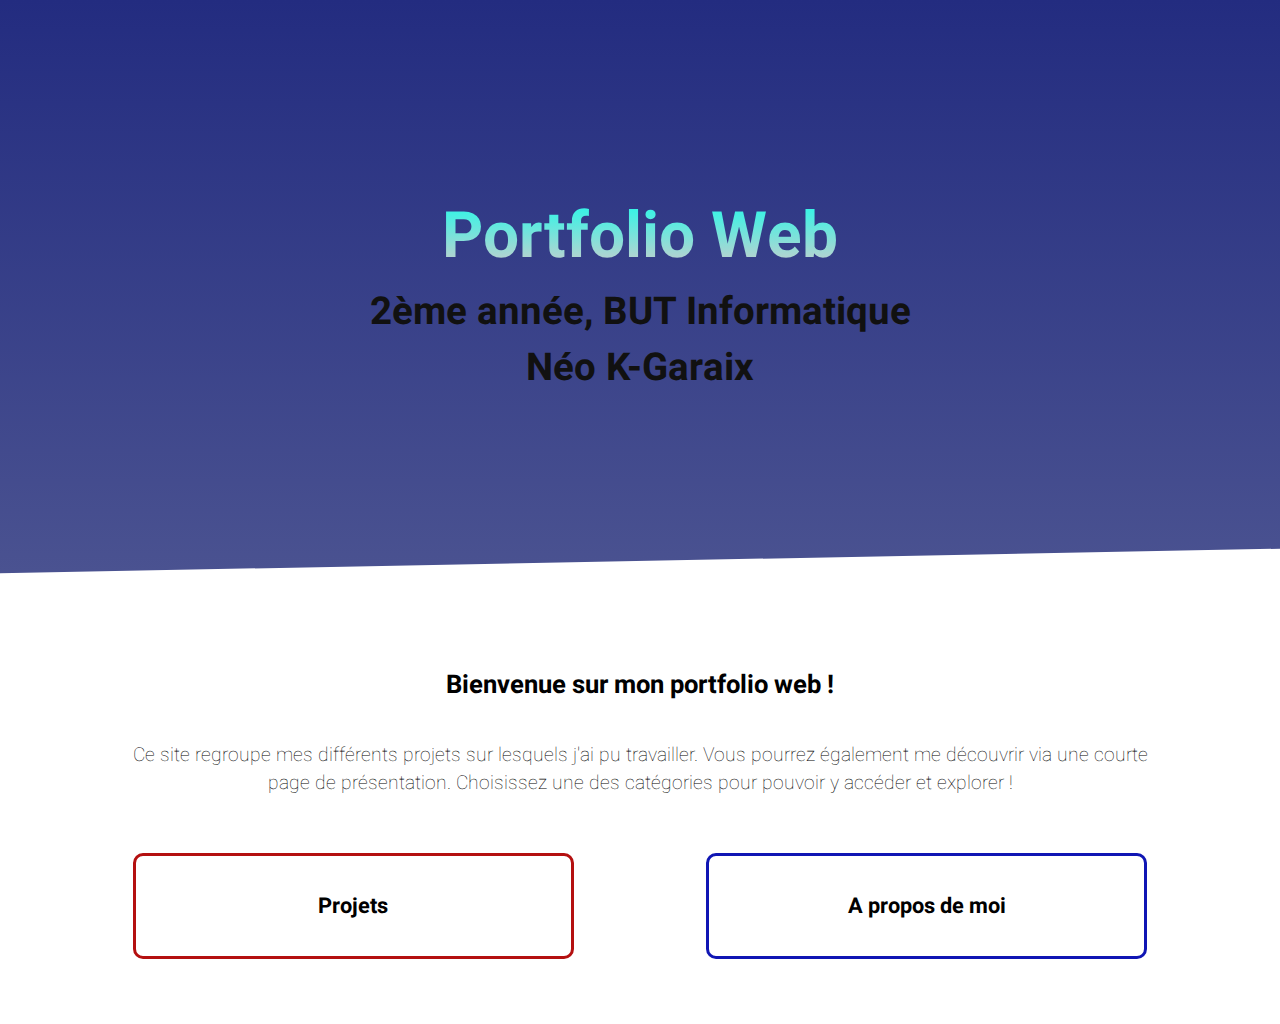
==== index.html @ 7adecb6c "ADD Old Portfolio" ====
<!DOCTYPE html>
<html lang="en">
<head>
    <meta charset="UTF-8">
    <title>Accueil Portfolio</title>
    <link rel="stylesheet" type="text/css" href="ressource/css/styles.css">
</head>
<body>
<section class="titre">
    <h1>
        Portfolio Web
    </h1>
    <h2 class="descTitre">
        2ème année, BUT Informatique
    </h2>
    <h2 class="descTitre">
        Néo K-Garaix
    </h2>
</section>
<section class="finTitre"></section>
<section class="menu">
    <h2 class="menuText">
        Bienvenue sur mon portfolio web !
    </h2>
    <h2 class="menuText">
        Ce site regroupe mes différents projets sur lesquels j'ai pu travailler. Vous pourrez également me découvrir via une courte page de présentation.
        Choisissez une des catégories pour pouvoir y accéder et explorer !
    </h2>
    <div class="listeEncart">
        <a class="encart" id="projet" href="projets.html">
            <h3>
                Projets
            </h3>
        </a>
        <a class="encart" id="propos" href="propos.html">
            <h3>
                A propos de moi
            </h3>
        </a>
    </div>
</section>
</body>
</html>
---- ressource/css/styles.css ----
@import url('https://fonts.googleapis.com/css2?family=Heebo:wght@400;500;800&display=swap');

html {
    overflow-x: hidden;
    background: #ffffff;
}

body {
    overflow-x: hidden;
    margin: 0;
}

* {
    font-family: 'Heebo', sans-serif;
}

/* header */


.header {
    height: 70px;
    background-color: #232c80;
    display: flex;
    justify-content: space-evenly;
    align-items: center;
}

.header a {
    cursor: pointer;
    font-weight: normal;
    color: #87fff2;
    display: flex;
    justify-content: center;
    align-items: center;
    border: solid 3px #87fff2;
    font-size: 18px;
    height: 44px;
    border-radius: 40px;
    box-shadow: 1px 1px 7px 4px rgba(0,0,0,0.2);
    transition: ease 0.3s;
}

.header a:hover {
    background-color: rgba(255, 255, 255, 0.06);
    transition: ease 0.3s;
}

.header a:active {
    background-color: rgba(255, 255, 255, 0.18);
}

.header a {
    text-decoration: none;
}

.headProjet {
    width: 130px;
}

.headPropos {
    width: 210px;
}

/* titre */

.titre {
    background: linear-gradient(#232c80, #4b5391);
    color: #111111;

    display: flex;
    flex-direction: column;
    justify-content: center;
    align-items: center;
    font-family: 'Heebo', sans-serif;
    height: 65vh;
}

.titre h1 {
    background: -webkit-linear-gradient(270deg, #0bffed, #c3cfce 80%);
    -webkit-background-clip: text;
    -webkit-text-fill-color: transparent;
    margin: 0;
    font-size: 5vw;
}

.descTitre {
    font-size: 3vw;
    margin: 0;
    text-align: center;
}

/* slash */

.finTitre {
    position: relative;
    height: 60px;
    bottom: 30px;
    background-color: #ffffff;
    transform: rotate(-1.1deg) scale(1.1, 0.8);
}

/* body */

.menu {
    background: white;
    position: relative;
    padding-bottom: 65px;
    display: flex;
    flex-direction: column;
    justify-content: space-around;
    align-items: center;
    font-family: 'Heebo', sans-serif;
    font-size: 100%;
    z-index: 1;
}

.menuText {
    font-size: 2vw;
    width: 80%;
    text-align: center;
}

.menuText:nth-child(2n) {
    font-size: 1.5vw;
    font-weight: lighter;
}

.encart {
    width: 34%;
    height: 100px;
    background: #ffffff;
    border-radius: 10px;

    display: flex;
    justify-content: center;
    align-items: center;
}

#projet {
    border: solid 3px #b41010;
    /*box-shadow: 3px 5px 0 #b41010;*/
}

#propos {
    border: solid 3px #1016b4;
    /*box-shadow: 3px 5px 0 #1016b4;*/
}

img {
    overflow-y: hidden;
    width: 100%;
    border-radius: 5px;
    transition: 0.3s;
}

.encart {
    position: relative;
    overflow: hidden;
    text-decoration: none;
}

.encart::before,
.encart::after {
    content: "";
    position: absolute;
    top: 0;
    width: 0;
    height: 100%;
    transition: width 0.5s ease;
}

#projet::before,
#projet::after{
    background-color: #ffc3c3; /* Couleur de remplissage */
}

#propos::before,
#propos::after {
    background-color: #b9d7ff; /* Couleur de remplissage */
}

.encart:hover::before {
    width: 100%;
}

.encart:hover::after {
    width: 0;
}

.encart h3 {
    font-size: 1.7vw;
    position: absolute;
    cursor: default;
    text-align: center;
}

.listeEncart {
    margin-top: 40px;
    display: flex;
    width: 100%;
    justify-content: space-evenly;
    align-items: center;
    font-family: 'Heebo', sans-serif;
    font-size: 100%;
}

.listeEncart a, .listeEncart a h3 {
    text-decoration: none;
    color: black;
}


@media only screen and (max-width: 1000px) {
    body {
    }

    .titre {
        height: 65vh;
        text-align: center;
    }

    .titre h1 {
        font-size: 13vw;
    }

    .descTitre {
        font-size: 5.5vw;
    }

    .listeEncart {
        flex-direction: column;
        justify-content: center;
        font-size: 90%;
    }

    .encart {
        width: 70%;
        height: 250px;
        border-radius: 30px;
        margin-bottom: 80px;
        font-size: 40px;
    }

    #projet {
        border : solid 7px #b41010;
    }

    #propos {
        border: solid 7px #1016b4;
    }

    .finTitre {
        bottom: 1px;
        transform: rotate(-3.5deg) scale(1.2, 2);
        z-index: 1;
    }

    .menuText {
        font-size: 4.8vw;
    }

    .menuText:nth-child(2n) {
        font-size: 4vw;
    }

    .encart h3 {
        font-size: 5vw;
    }

}
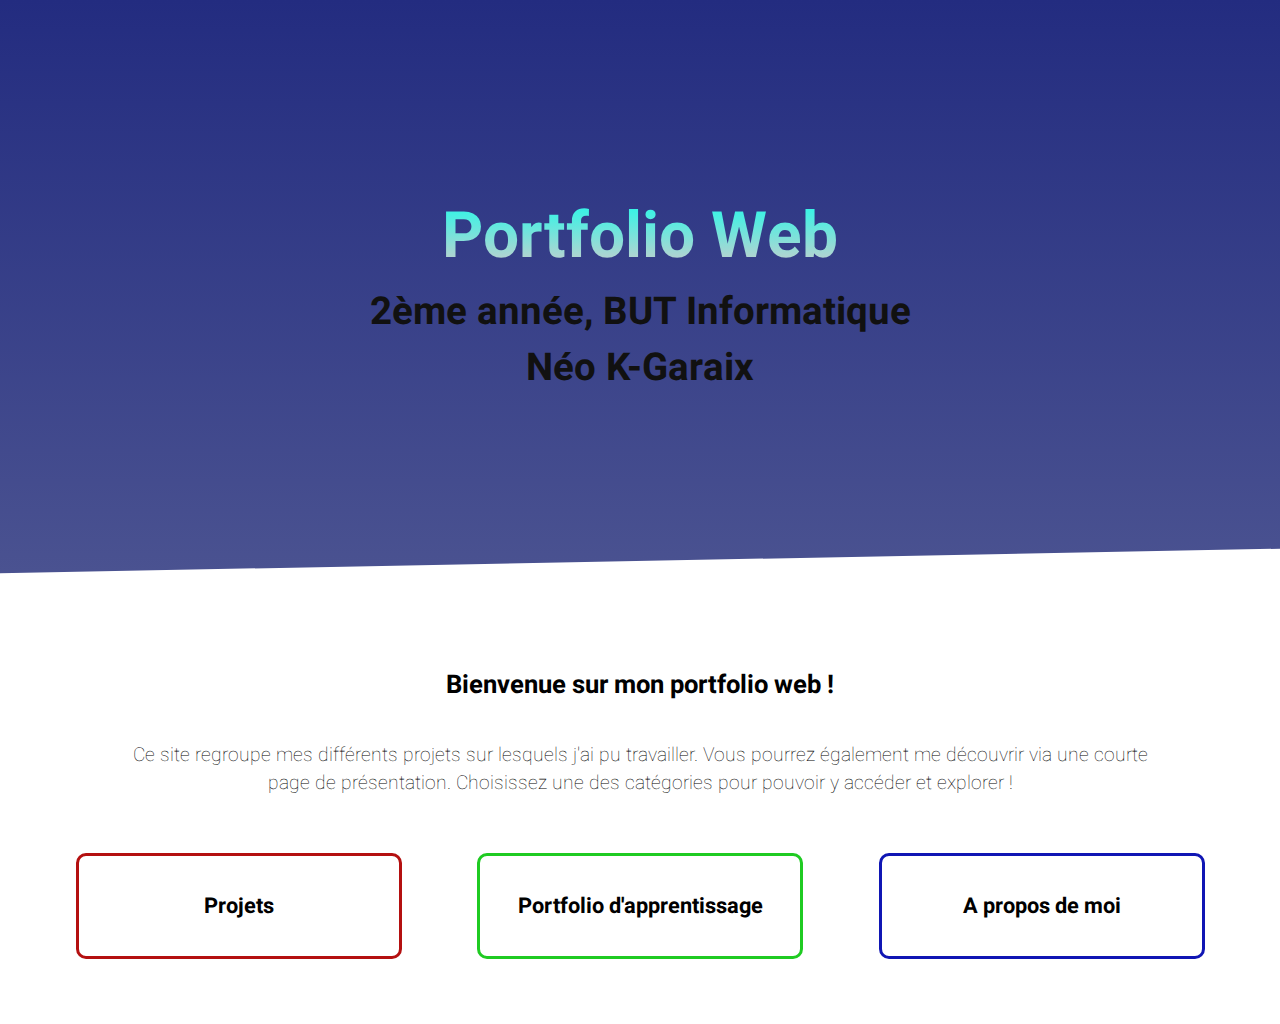
==== commit 0b753b97: "UPDATE portfolio" ====
--- a/index.html
+++ b/index.html
@@ -1,43 +1,48 @@
-<!DOCTYPE html>
-<html lang="en">
-<head>
-    <meta charset="UTF-8">
-    <title>Accueil Portfolio</title>
-    <link rel="stylesheet" type="text/css" href="ressource/css/styles.css">
-</head>
-<body>
-<section class="titre">
-    <h1>
-        Portfolio Web
-    </h1>
-    <h2 class="descTitre">
-        2ème année, BUT Informatique
-    </h2>
-    <h2 class="descTitre">
-        Néo K-Garaix
-    </h2>
-</section>
-<section class="finTitre"></section>
-<section class="menu">
-    <h2 class="menuText">
-        Bienvenue sur mon portfolio web !
-    </h2>
-    <h2 class="menuText">
-        Ce site regroupe mes différents projets sur lesquels j'ai pu travailler. Vous pourrez également me découvrir via une courte page de présentation.
-        Choisissez une des catégories pour pouvoir y accéder et explorer !
-    </h2>
-    <div class="listeEncart">
-        <a class="encart" id="projet" href="projets.html">
-            <h3>
-                Projets
-            </h3>
-        </a>
-        <a class="encart" id="propos" href="propos.html">
-            <h3>
-                A propos de moi
-            </h3>
-        </a>
-    </div>
-</section>
-</body>
+<!DOCTYPE html>
+<html lang="en">
+<head>
+    <meta charset="UTF-8">
+    <title>Accueil Portfolio</title>
+    <link rel="stylesheet" type="text/css" href="ressource/css/styles.css">
+</head>
+<body>
+<section class="titre">
+    <h1>
+        Portfolio Web
+    </h1>
+    <h2 class="descTitre">
+        2ème année, BUT Informatique
+    </h2>
+    <h2 class="descTitre">
+        Néo K-Garaix
+    </h2>
+</section>
+<section class="finTitre"></section>
+<section class="menu">
+    <h2 class="menuText">
+        Bienvenue sur mon portfolio web !
+    </h2>
+    <h2 class="menuText">
+        Ce site regroupe mes différents projets sur lesquels j'ai pu travailler. Vous pourrez également me découvrir via une courte page de présentation.
+        Choisissez une des catégories pour pouvoir y accéder et explorer !
+    </h2>
+    <div class="listeEncart">
+        <a class="encart" id="projet" href="projets/index.html">
+            <h3>
+                Projets
+            </h3>
+        </a>
+        <a class="encart" id="apprentissage" href="apprentissage/index.html">
+            <h3>
+                Portfolio d'apprentissage
+            </h3>
+        </a>
+        <a class="encart" id="propos" href="propos/index.html">
+            <h3>
+                A propos de moi
+            </h3>
+        </a>
+    </div>
+</section>
+</body>
 </html>--- a/ressource/css/styles.css
+++ b/ressource/css/styles.css
@@ -1,270 +1,280 @@
-@import url('https://fonts.googleapis.com/css2?family=Heebo:wght@400;500;800&display=swap');
-
-html {
-    overflow-x: hidden;
-    background: #ffffff;
-}
-
-body {
-    overflow-x: hidden;
-    margin: 0;
-}
-
-* {
-    font-family: 'Heebo', sans-serif;
-}
-
-/* header */
-
-
-.header {
-    height: 70px;
-    background-color: #232c80;
-    display: flex;
-    justify-content: space-evenly;
-    align-items: center;
-}
-
-.header a {
-    cursor: pointer;
-    font-weight: normal;
-    color: #87fff2;
-    display: flex;
-    justify-content: center;
-    align-items: center;
-    border: solid 3px #87fff2;
-    font-size: 18px;
-    height: 44px;
-    border-radius: 40px;
-    box-shadow: 1px 1px 7px 4px rgba(0,0,0,0.2);
-    transition: ease 0.3s;
-}
-
-.header a:hover {
-    background-color: rgba(255, 255, 255, 0.06);
-    transition: ease 0.3s;
-}
-
-.header a:active {
-    background-color: rgba(255, 255, 255, 0.18);
-}
-
-.header a {
-    text-decoration: none;
-}
-
-.headProjet {
-    width: 130px;
-}
-
-.headPropos {
-    width: 210px;
-}
-
-/* titre */
-
-.titre {
-    background: linear-gradient(#232c80, #4b5391);
-    color: #111111;
-
-    display: flex;
-    flex-direction: column;
-    justify-content: center;
-    align-items: center;
-    font-family: 'Heebo', sans-serif;
-    height: 65vh;
-}
-
-.titre h1 {
-    background: -webkit-linear-gradient(270deg, #0bffed, #c3cfce 80%);
-    -webkit-background-clip: text;
-    -webkit-text-fill-color: transparent;
-    margin: 0;
-    font-size: 5vw;
-}
-
-.descTitre {
-    font-size: 3vw;
-    margin: 0;
-    text-align: center;
-}
-
-/* slash */
-
-.finTitre {
-    position: relative;
-    height: 60px;
-    bottom: 30px;
-    background-color: #ffffff;
-    transform: rotate(-1.1deg) scale(1.1, 0.8);
-}
-
-/* body */
-
-.menu {
-    background: white;
-    position: relative;
-    padding-bottom: 65px;
-    display: flex;
-    flex-direction: column;
-    justify-content: space-around;
-    align-items: center;
-    font-family: 'Heebo', sans-serif;
-    font-size: 100%;
-    z-index: 1;
-}
-
-.menuText {
-    font-size: 2vw;
-    width: 80%;
-    text-align: center;
-}
-
-.menuText:nth-child(2n) {
-    font-size: 1.5vw;
-    font-weight: lighter;
-}
-
-.encart {
-    width: 34%;
-    height: 100px;
-    background: #ffffff;
-    border-radius: 10px;
-
-    display: flex;
-    justify-content: center;
-    align-items: center;
-}
-
-#projet {
-    border: solid 3px #b41010;
-    /*box-shadow: 3px 5px 0 #b41010;*/
-}
-
-#propos {
-    border: solid 3px #1016b4;
-    /*box-shadow: 3px 5px 0 #1016b4;*/
-}
-
-img {
-    overflow-y: hidden;
-    width: 100%;
-    border-radius: 5px;
-    transition: 0.3s;
-}
-
-.encart {
-    position: relative;
-    overflow: hidden;
-    text-decoration: none;
-}
-
-.encart::before,
-.encart::after {
-    content: "";
-    position: absolute;
-    top: 0;
-    width: 0;
-    height: 100%;
-    transition: width 0.5s ease;
-}
-
-#projet::before,
-#projet::after{
-    background-color: #ffc3c3; /* Couleur de remplissage */
-}
-
-#propos::before,
-#propos::after {
-    background-color: #b9d7ff; /* Couleur de remplissage */
-}
-
-.encart:hover::before {
-    width: 100%;
-}
-
-.encart:hover::after {
-    width: 0;
-}
-
-.encart h3 {
-    font-size: 1.7vw;
-    position: absolute;
-    cursor: default;
-    text-align: center;
-}
-
-.listeEncart {
-    margin-top: 40px;
-    display: flex;
-    width: 100%;
-    justify-content: space-evenly;
-    align-items: center;
-    font-family: 'Heebo', sans-serif;
-    font-size: 100%;
-}
-
-.listeEncart a, .listeEncart a h3 {
-    text-decoration: none;
-    color: black;
-}
-
-
-@media only screen and (max-width: 1000px) {
-    body {
-    }
-
-    .titre {
-        height: 65vh;
-        text-align: center;
-    }
-
-    .titre h1 {
-        font-size: 13vw;
-    }
-
-    .descTitre {
-        font-size: 5.5vw;
-    }
-
-    .listeEncart {
-        flex-direction: column;
-        justify-content: center;
-        font-size: 90%;
-    }
-
-    .encart {
-        width: 70%;
-        height: 250px;
-        border-radius: 30px;
-        margin-bottom: 80px;
-        font-size: 40px;
-    }
-
-    #projet {
-        border : solid 7px #b41010;
-    }
-
-    #propos {
-        border: solid 7px #1016b4;
-    }
-
-    .finTitre {
-        bottom: 1px;
-        transform: rotate(-3.5deg) scale(1.2, 2);
-        z-index: 1;
-    }
-
-    .menuText {
-        font-size: 4.8vw;
-    }
-
-    .menuText:nth-child(2n) {
-        font-size: 4vw;
-    }
-
-    .encart h3 {
-        font-size: 5vw;
-    }
-
+@import url('https://fonts.googleapis.com/css2?family=Heebo:wght@400;500;800&display=swap');
+
+html {
+    overflow-x: hidden;
+    background: #ffffff;
+}
+
+body {
+    overflow-x: hidden;
+    margin: 0;
+}
+
+* {
+    font-family: 'Heebo', sans-serif;
+}
+
+/* header */
+
+
+.header {
+    height: 70px;
+    background-color: #232c80;
+    display: flex;
+    justify-content: space-evenly;
+    align-items: center;
+}
+
+.header a {
+    cursor: pointer;
+    font-weight: normal;
+    color: #87fff2;
+    display: flex;
+    justify-content: center;
+    align-items: center;
+    border: solid 3px #87fff2;
+    font-size: 18px;
+    height: 44px;
+    border-radius: 40px;
+    box-shadow: 1px 1px 7px 4px rgba(0,0,0,0.2);
+    transition: ease 0.3s;
+}
+
+.header a:hover {
+    background-color: rgba(255, 255, 255, 0.06);
+    transition: ease 0.3s;
+}
+
+.header a:active {
+    background-color: rgba(255, 255, 255, 0.18);
+}
+
+.header a {
+    text-decoration: none;
+}
+
+.headProjet {
+    width: 130px;
+}
+
+.headPropos {
+    width: 210px;
+}
+
+/* titre */
+
+.titre {
+    background: linear-gradient(#232c80, #4b5391);
+    color: #111111;
+
+    display: flex;
+    flex-direction: column;
+    justify-content: center;
+    align-items: center;
+    font-family: 'Heebo', sans-serif;
+    height: 65vh;
+}
+
+.titre h1 {
+    background: -webkit-linear-gradient(270deg, #0bffed, #c3cfce 80%);
+    -webkit-background-clip: text;
+    -webkit-text-fill-color: transparent;
+    margin: 0;
+    font-size: 5vw;
+}
+
+.descTitre {
+    font-size: 3vw;
+    margin: 0;
+    text-align: center;
+}
+
+/* slash */
+
+.finTitre {
+    position: relative;
+    height: 60px;
+    bottom: 30px;
+    background-color: #ffffff;
+    transform: rotate(-1.1deg) scale(1.1, 0.8);
+}
+
+/* body */
+
+.menu {
+    background: white;
+    position: relative;
+    padding-bottom: 65px;
+    display: flex;
+    flex-direction: column;
+    justify-content: space-around;
+    align-items: center;
+    font-family: 'Heebo', sans-serif;
+    font-size: 100%;
+    z-index: 1;
+}
+
+.menuText {
+    font-size: 2vw;
+    width: 80%;
+    text-align: center;
+}
+
+.menuText:nth-child(2n) {
+    font-size: 1.5vw;
+    font-weight: lighter;
+}
+
+.encart {
+    width: 25%;
+    height: 100px;
+    background: #ffffff;
+    border-radius: 10px;
+
+    display: flex;
+    justify-content: center;
+    align-items: center;
+}
+
+#projet {
+    border: solid 3px #b41010;
+    /*box-shadow: 3px 5px 0 #b41010;*/
+}
+
+#propos {
+    border: solid 3px #1016b4;
+    /*box-shadow: 3px 5px 0 #1016b4;*/
+}
+
+#apprentissage {
+    border: solid 3px #1fcb22;
+    /*box-shadow: 3px 5px 0 #1016b4;*/
+}
+
+img {
+    overflow-y: hidden;
+    width: 100%;
+    border-radius: 5px;
+    transition: 0.3s;
+}
+
+.encart {
+    position: relative;
+    overflow: hidden;
+    text-decoration: none;
+}
+
+.encart::before,
+.encart::after {
+    content: "";
+    position: absolute;
+    top: 0;
+    width: 0;
+    height: 100%;
+    transition: width 0.5s ease;
+}
+
+#projet::before,
+#projet::after{
+    background-color: #ffc3c3; /* Couleur de remplissage */
+}
+
+#propos::before,
+#propos::after {
+    background-color: #b9d7ff; /* Couleur de remplissage */
+}
+
+#apprentissage::before,
+#apprentissage::after {
+    background-color: #b9ffba; /* Couleur de remplissage */
+}
+
+.encart:hover::before {
+    width: 100%;
+}
+
+.encart:hover::after {
+    width: 0;
+}
+
+.encart h3 {
+    font-size: 1.7vw;
+    position: absolute;
+    cursor: default;
+    text-align: center;
+}
+
+.listeEncart {
+    margin-top: 40px;
+    display: flex;
+    width: 100%;
+    justify-content: space-evenly;
+    align-items: center;
+    font-family: 'Heebo', sans-serif;
+    font-size: 100%;
+}
+
+.listeEncart a, .listeEncart a h3 {
+    text-decoration: none;
+    color: black;
+}
+
+
+@media only screen and (max-width: 1000px) {
+    body {
+    }
+
+    .titre {
+        height: 65vh;
+        text-align: center;
+    }
+
+    .titre h1 {
+        font-size: 13vw;
+    }
+
+    .descTitre {
+        font-size: 5.5vw;
+    }
+
+    .listeEncart {
+        flex-direction: column;
+        justify-content: center;
+        font-size: 90%;
+    }
+
+    .encart {
+        width: 70%;
+        height: 250px;
+        border-radius: 30px;
+        margin-bottom: 80px;
+        font-size: 40px;
+    }
+
+    #projet {
+        border : solid 7px #b41010;
+    }
+
+    #propos {
+        border: solid 7px #1016b4;
+    }
+
+    .finTitre {
+        bottom: 1px;
+        transform: rotate(-3.5deg) scale(1.2, 2);
+        z-index: 1;
+    }
+
+    .menuText {
+        font-size: 4.8vw;
+    }
+
+    .menuText:nth-child(2n) {
+        font-size: 4vw;
+    }
+
+    .encart h3 {
+        font-size: 5vw;
+    }
+
 }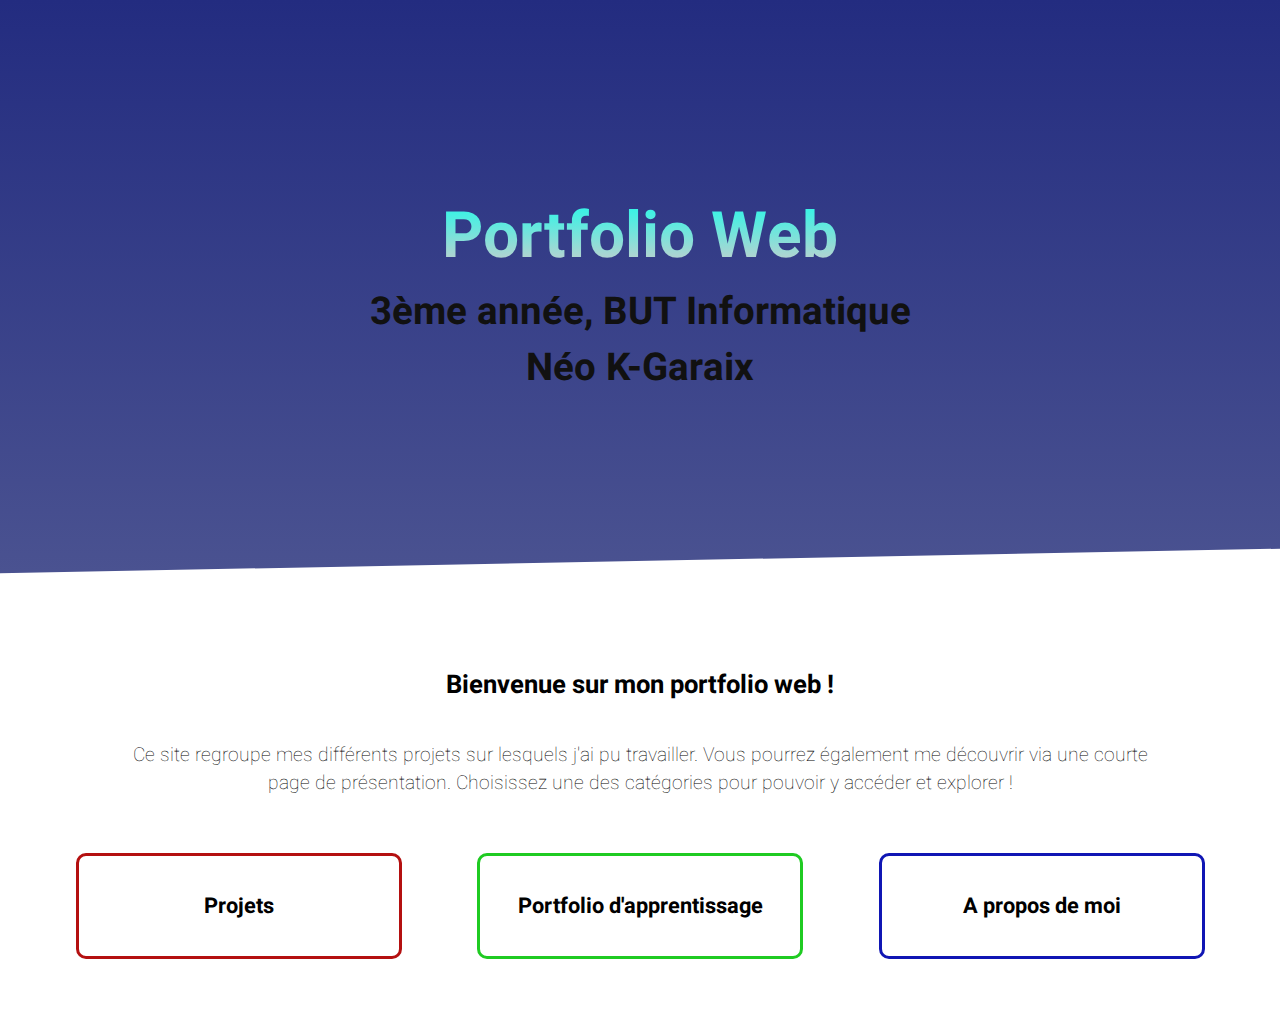
==== commit a4779660: "Update index.html" ====
--- a/index.html
+++ b/index.html
@@ -11,7 +11,7 @@
         Portfolio Web
     </h1>
     <h2 class="descTitre">
-        2ème année, BUT Informatique
+        3ème année, BUT Informatique
     </h2>
     <h2 class="descTitre">
         Néo K-Garaix
@@ -45,4 +45,4 @@
     </div>
 </section>
 </body>
-</html>+</html>
